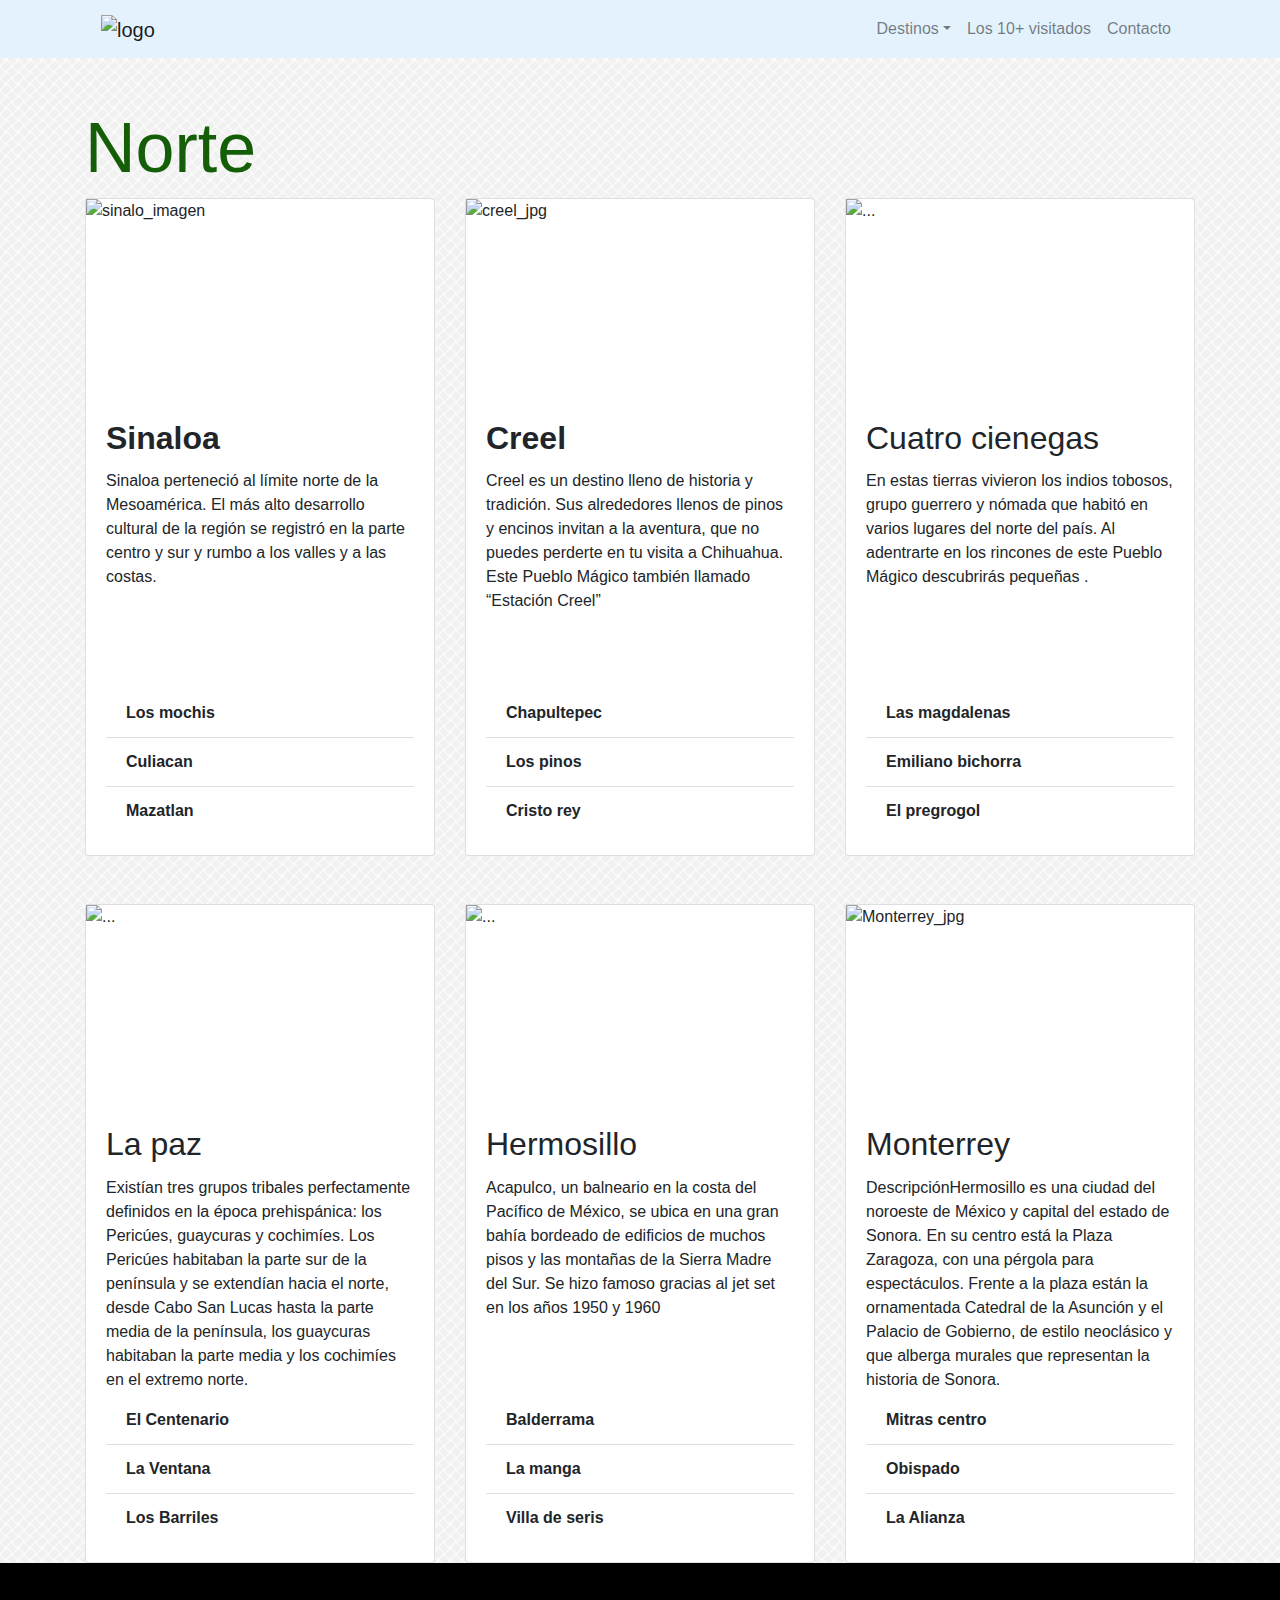
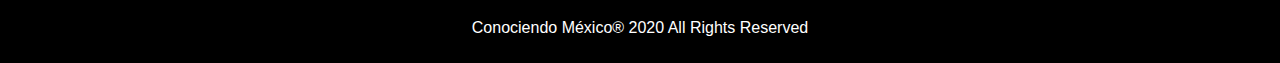
==== proyecto/Norte.html @ 573cb903 "agregando carpeta jose" ====
<!DOCTYPE html>
<html lang="en">

<head>
    <meta charset="UTF-8">
    <meta name="viewport" content="width=device-width, initial-scale=1.0">
    <link rel="stylesheet" href="estilos.css">
    <link rel="stylesheet" href="https://stackpath.bootstrapcdn.com/bootstrap/4.4.1/css/bootstrap.min.css"
        integrity="sha384-Vkoo8x4CGsO3+Hhxv8T/Q5PaXtkKtu6ug5TOeNV6gBiFeWPGFN9MuhOf23Q9Ifjh" crossorigin="anonymous">
    <script src="https://kit.fontawesome.com/a45db17ccc.js" crossorigin="anonymous"></script>
    <title>Document</title>
</head>

<body>
    <!--inicio de la nadvar-->
    <div class="container-fluid F-nav">
        <div class="container navbar-default">
            <nav class="navbar navbar-expand-lg navbar-light" style="background-color: #e3f2fd;">
                <a class="navbar-brand" href="landing.html"><img class="logo" id="navbar_logo" src="logo.png" alt="logo"></a>
                <button class="navbar-toggler" type="button" data-toggle="collapse"
                    data-target="#navbarSupportedContent" aria-controls="navbarSupportedContent" aria-expanded="false"
                    aria-label="Toggle navigation">
                    <span class="navbar-toggler-icon"></span>
                </button>
                <div class="collapse navbar-collapse " id="navbarSupportedContent">
                    <ul class="navbar-nav ml-auto">
                        <li class="nav-item active">
                            <a class="nav-link" href="#"><span class="sr-only">(current)</span></a>
                        </li>
                        <li class="nav-item dropdown">
                            <a class="nav-link dropdown-toggle" href="#" id="navbarDropdown" role="button"
                                data-toggle="dropdown" aria-haspopup="true" aria-expanded="false"> Destinos</a>
                            <div class="dropdown-menu fondoDropdown" aria-labelledby="navbarDropdown">
                                <a class="dropdown-item" href="#"> Norte</a>
                                <a class="dropdown-item" href="#"> Centro</a>
                                <a class="dropdown-item" href="#"> Sur</a>
                            </div>
                        </li>
                        <li class="nav-item">
                            <a class="nav-link" href="#"> Los 10+ visitados</a>
                        </li>
                        <li class="nav-item">
                            <a class="nav-link" href="#"> Contacto</a>
                        </li>
                    </ul>
                </div>
            </nav>
        </div>
    </div>
    <!--fin de la nadvar-->


    <div class="container mt-5">
        <h1 class="texto_color"> <i class="fas fa-compass"></i> Norte</h1>
        <div class="row">
            <div class="   col-12 col-sm-12 col-lg-4">
                <!--Inicio de las targetas-->
                <div class="card">
                    <img class="imagen"
                        src="https://www.gob.mx/cms/uploads/article/main_image/85884/SIN-Mocorito-Aerial-web.jpg"
                        class="card-img-top" alt="sinalo_imagen">
                    <div class="card-body">
                        <h2 class="card-title"><strong>Sinaloa</strong></h2>
                        <div class="carta">
                            <p class="card-text">Sinaloa perteneció al límite norte de la Mesoamérica. El más alto
                                desarrollo cultural de la región se registró en la parte centro y sur y rumbo a los
                                valles y
                                a las costas. </p>
                        </div>
                        <ul class="list-group list-group-flush">
                            <li class="list-group-item"> <strong>Los mochis</strong> </li>
                            <li class="list-group-item"><strong>Culiacan</strong></li>
                            <li class="list-group-item"><strong>Mazatlan </strong></li>
                        </ul>
                    </div>
                </div>
            </div>
            <div class="   col-12 col-sm-12 col-lg-4">
                <div class="card">
                    <img class="imagen"
                        src="https://www.visitmexico.com/viajemospormexico/assets/uploads/destinos/chihuahua_destinos-principales_Creel_02.jpg"
                        class="card-img-top" alt="creel_jpg">
                    <div class="card-body">
                        <h2 class="card-title"><strong>Creel</strong></h2>
                        <div class="carta">
                            <p class="card-text">Creel es un destino lleno de historia y tradición. Sus alrededores
                                llenos
                                de pinos y encinos invitan a la aventura, que no puedes perderte en tu visita a
                                Chihuahua.
                                Este Pueblo Mágico también llamado “Estación Creel”
                        </div>
                        <ul class="list-group list-group-flush">
                            <li class="list-group-item"><strong>Chapultepec</strong></li>
                            <li class="list-group-item"><strong>Los pinos </strong></li>
                            <li class="list-group-item"><strong>Cristo rey</strong></li>
                        </ul>
                    </div>

                </div>
            </div>
            <div class="   col-12 col-sm-12 col-lg-4">
                <div class="card">
                    <img class="imagen"
                        src="https://www.mexicodesconocido.com.mx/sites/default/files/nodes/inline/lugares_turisticos_cuatro_cienegas_am_550_poza_azul.jpg"
                        class="card-img-top" alt="...">
                    <div class="card-body">
                        <h2 class="card-title">Cuatro cienegas</h2>
                        <div class="carta">
                            <p class="card-text">En estas tierras vivieron los indios tobosos, grupo guerrero y nómada
                                que
                                habitó en varios lugares del norte del país. Al adentrarte en los rincones de este
                                Pueblo
                                Mágico descubrirás pequeñas .</p>
                        </div>
                        <ul class="list-group list-group-flush">
                            <li class="list-group-item"><strong>Las magdalenas</strong></li>
                            <li class="list-group-item"><strong>Emiliano bichorra</strong></li>
                            <li class="list-group-item"><strong>El pregrogol</strong></li>
                        </ul>

                    </div>


                </div>
            </div>
            <div class="  mt-5 col-12 col-sm-12 col-lg-4">
                <div class="card">
                    <img class="imagen"
                        src="https://journey.app/images/files/la-paz-snorkel-en-playa-balandra-la-paz-625-987.jpg"
                        class="card-img-top" alt="...">
                    <div class="card-body">
                        <h2 class="card-title">La paz</h2>
                        <div class="carta">
                            <p class="card-text">Existían tres grupos tribales perfectamente definidos en la época
                                prehispánica: los Pericúes, guaycuras y cochimíes. Los Pericúes habitaban la parte sur
                                de la
                                península y se extendían hacia el norte, desde Cabo San Lucas hasta la parte media de la
                                península, los guaycuras habitaban la parte media y los cochimíes en el extremo norte.
                            </p>
                        </div>
                        <ul class="list-group list-group-flush">
                            <li class="list-group-item"><strong>El Centenario </strong></li>
                            <li class="list-group-item"><strong>La Ventana</strong></li>
                            <li class="list-group-item"><strong>Los Barriles</strong></li>
                        </ul>

                    </div>

                </div>
            </div>
            <div class=" mt-5 col-12 col-sm-12 col-lg-4">
                <div class="card">
                    <img class="imagen"
                        src="https://www.visitmexico.com/viajemospormexico/assets/uploads/destinos/sonora_destinos-principales_hermosillo_01.jpg"
                        class="card-img-top" alt="...">
                    <div class="card-body">
                        <h2 class="card-title">Hermosillo</h2>
                        <div class="carta">
                            <p class="card-text">Acapulco, un balneario en la costa del Pacífico de México, se ubica en
                                una
                                gran bahía bordeado de edificios de muchos pisos y las montañas de la Sierra Madre del
                                Sur.
                                Se hizo famoso gracias al jet set en los años 1950 y 1960</p>
                        </div>
                        <ul class="list-group list-group-flush">
                            <li class="list-group-item"><STRong>Balderrama </STRong></li>
                            <li class="list-group-item"><strong>La manga</strong></li>
                            <li class="list-group-item"><strong> Villa de seris </strong></li>
                        </ul>
                    </div>

                </div>
            </div>
            <div class="  mt-5 col-12 col-sm-12 col-lg-4">
                <div class="card">
                    <img class="imagen"
                        src="https://lh3.googleusercontent.com/proxy/kSfOtvOZIw2o28D36c32cjTzuOgT49gi_jWXubz5mOPHRzeDMhCMyKfVZ_L0JlSNfL6451RuaWQ4TWeJ21TMVbmn2VrkNXd3Mx0-zJwne_CSaRZZVZ0LRe9vLkUuHvDiHg"
                        class="card-img-top" alt="Monterrey_jpg">
                    <div class="card-body">
                        <h2 class="card-title">Monterrey</h2>
                        <div class="carta">
                            <p class="card-text">DescripciónHermosillo es una ciudad del noroeste de México y capital
                                del
                                estado de Sonora. En su centro está la Plaza Zaragoza, con una pérgola para
                                espectáculos.
                                Frente a la plaza están la ornamentada Catedral de la Asunción y el Palacio de Gobierno,
                                de
                                estilo neoclásico y que alberga murales que representan la historia de Sonora.</p>
                        </div>
                        <ul class="list-group list-group-flush">
                            <li class="list-group-item"><strong>Mitras centro</strong></li>
                            <li class="list-group-item"><strong>Obispado</strong></li>
                            <li class="list-group-item"><strong>La Alianza</strong></li>
                        </ul>

                    </div>


                </div>
            </div>


        </div>
    </div>

    <div class="container-fluid footer">
        <div class="row">
            <span><i class="fab fa-facebook-square icono"></i></span>
            <span><i class="fab fa-instagram-square icono"></i></span>
            <span><i class="fab fa-twitter-square icono"></i></span>
        </div>
        <div class="row">
            <p>Conociendo México® 2020 All Rights Reserved</p>
        </div>
    </div>

















































































    <script src="https://code.jquery.com/jquery-3.4.1.slim.min.js"
        integrity="sha384-J6qa4849blE2+poT4WnyKhv5vZF5SrPo0iEjwBvKU7imGFAV0wwj1yYfoRSJoZ+n"
        crossorigin="anonymous"></script>
    <script src="https://cdn.jsdelivr.net/npm/popper.js@1.16.0/dist/umd/popper.min.js"
        integrity="sha384-Q6E9RHvbIyZFJoft+2mJbHaEWldlvI9IOYy5n3zV9zzTtmI3UksdQRVvoxMfooAo"
        crossorigin="anonymous"></script>
    <script src="https://stackpath.bootstrapcdn.com/bootstrap/4.4.1/js/bootstrap.min.js"
        integrity="sha384-wfSDF2E50Y2D1uUdj0O3uMBJnjuUD4Ih7YwaYd1iqfktj0Uod8GCExl3Og8ifwB6"
        crossorigin="anonymous"></script>


</body>

</html>
---- proyecto/estilos.css ----
body{
    background-image: url(F3.png);
}

.carta{
    min-height: 220px;
}

.F-nav{
    background-color: #e3f2fd;
}

.footer{
    margin-top: .5px;
    height: 100px;
    color: white;
    background-color: black;
    display: flex;
    flex-direction: column;
    justify-content: center;
    align-items: center;
    text-align: center;
}
.icono{
    font-size: 30px;
    padding: 15px;
}

.texto_color{
    font-size: 70px;
    color:  rgb(19,94,7);
color:  linear-gradient(90deg, rgba(19,94,7,1) 0%, rgba(255,255,255,1) 52%, rgba(250,0,0,1) 100%);
}
.imagen{
    height: 200px;
    width: 348px;
}
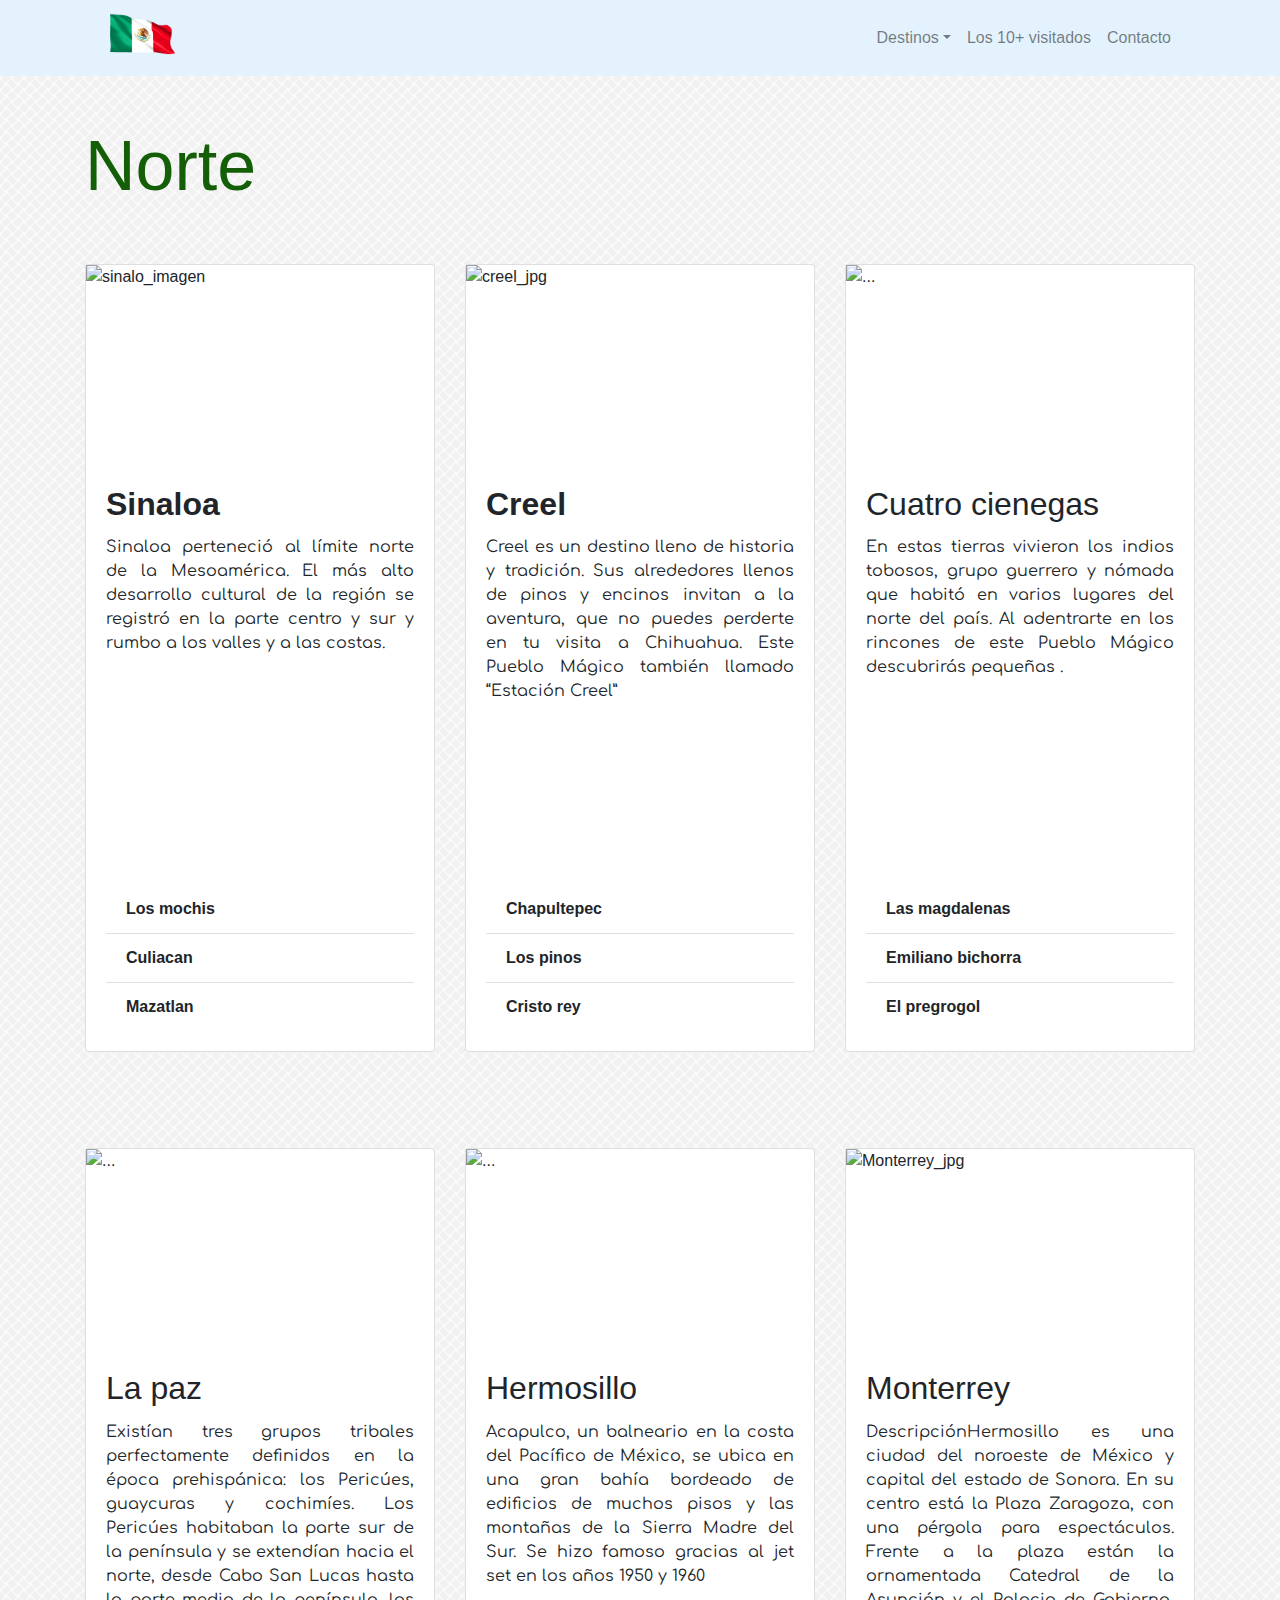
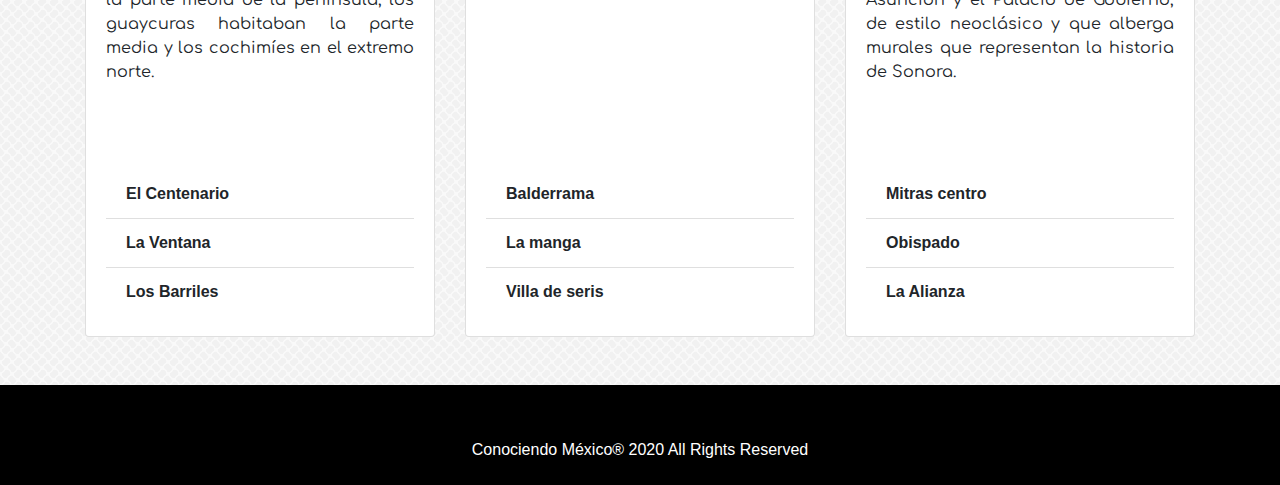
==== commit 43039b08: "cambios del proyecto" ====
--- a/proyecto/Norte.html
+++ b/proyecto/Norte.html
@@ -4,10 +4,11 @@
 <head>
     <meta charset="UTF-8">
     <meta name="viewport" content="width=device-width, initial-scale=1.0">
-    <link rel="stylesheet" href="estilos.css">
+    <link rel="stylesheet" href="Norte.css">
     <link rel="stylesheet" href="https://stackpath.bootstrapcdn.com/bootstrap/4.4.1/css/bootstrap.min.css"
         integrity="sha384-Vkoo8x4CGsO3+Hhxv8T/Q5PaXtkKtu6ug5TOeNV6gBiFeWPGFN9MuhOf23Q9Ifjh" crossorigin="anonymous">
     <script src="https://kit.fontawesome.com/a45db17ccc.js" crossorigin="anonymous"></script>
+    <link href="https://fonts.googleapis.com/css?family=Comfortaa&display=swap" rel="stylesheet">
     <title>Document</title>
 </head>
 
@@ -16,7 +17,8 @@
     <div class="container-fluid F-nav">
         <div class="container navbar-default">
             <nav class="navbar navbar-expand-lg navbar-light" style="background-color: #e3f2fd;">
-                <a class="navbar-brand" href="landing.html"><img class="logo" id="navbar_logo" src="logo.png" alt="logo"></a>
+                <a class="navbar-brand" href="landing.html"><img class="logo" id="navbar_logo" src="logo.png"
+                        alt="logo"></a>
                 <button class="navbar-toggler" type="button" data-toggle="collapse"
                     data-target="#navbarSupportedContent" aria-controls="navbarSupportedContent" aria-expanded="false"
                     aria-label="Toggle navigation">
@@ -53,15 +55,15 @@
     <div class="container mt-5">
         <h1 class="texto_color"> <i class="fas fa-compass"></i> Norte</h1>
         <div class="row">
-            <div class="   col-12 col-sm-12 col-lg-4">
+            <div class="my-5 col-12 col-lg-4">
                 <!--Inicio de las targetas-->
                 <div class="card">
-                    <img class="imagen"
+                    <img class="imagen__norte"
                         src="https://www.gob.mx/cms/uploads/article/main_image/85884/SIN-Mocorito-Aerial-web.jpg"
                         class="card-img-top" alt="sinalo_imagen">
                     <div class="card-body">
                         <h2 class="card-title"><strong>Sinaloa</strong></h2>
-                        <div class="carta">
+                        <div class="carta_norte">
                             <p class="card-text">Sinaloa perteneció al límite norte de la Mesoamérica. El más alto
                                 desarrollo cultural de la región se registró en la parte centro y sur y rumbo a los
                                 valles y
@@ -75,14 +77,14 @@
                     </div>
                 </div>
             </div>
-            <div class="   col-12 col-sm-12 col-lg-4">
-                <div class="card">
-                    <img class="imagen"
+            <div class="my-5 col-12 col-lg-4">
+                <div class="card">
+                    <img class="imagen__norte"
                         src="https://www.visitmexico.com/viajemospormexico/assets/uploads/destinos/chihuahua_destinos-principales_Creel_02.jpg"
                         class="card-img-top" alt="creel_jpg">
                     <div class="card-body">
                         <h2 class="card-title"><strong>Creel</strong></h2>
-                        <div class="carta">
+                        <div class="carta_norte">
                             <p class="card-text">Creel es un destino lleno de historia y tradición. Sus alrededores
                                 llenos
                                 de pinos y encinos invitan a la aventura, que no puedes perderte en tu visita a
@@ -98,14 +100,14 @@
 
                 </div>
             </div>
-            <div class="   col-12 col-sm-12 col-lg-4">
-                <div class="card">
-                    <img class="imagen"
+            <div class="my-5 col-12 col-lg-4">
+                <div class="card">
+                    <img class="imagen__norte"
                         src="https://www.mexicodesconocido.com.mx/sites/default/files/nodes/inline/lugares_turisticos_cuatro_cienegas_am_550_poza_azul.jpg"
                         class="card-img-top" alt="...">
                     <div class="card-body">
                         <h2 class="card-title">Cuatro cienegas</h2>
-                        <div class="carta">
+                        <div class="carta_norte">
                             <p class="card-text">En estas tierras vivieron los indios tobosos, grupo guerrero y nómada
                                 que
                                 habitó en varios lugares del norte del país. Al adentrarte en los rincones de este
@@ -123,14 +125,14 @@
 
                 </div>
             </div>
-            <div class="  mt-5 col-12 col-sm-12 col-lg-4">
-                <div class="card">
-                    <img class="imagen"
+            <div class="my-5 col-12 col-lg-4">
+                <div class="card">
+                    <img class="imagen__norte"
                         src="https://journey.app/images/files/la-paz-snorkel-en-playa-balandra-la-paz-625-987.jpg"
                         class="card-img-top" alt="...">
                     <div class="card-body">
                         <h2 class="card-title">La paz</h2>
-                        <div class="carta">
+                        <div class="carta_norte">
                             <p class="card-text">Existían tres grupos tribales perfectamente definidos en la época
                                 prehispánica: los Pericúes, guaycuras y cochimíes. Los Pericúes habitaban la parte sur
                                 de la
@@ -148,14 +150,14 @@
 
                 </div>
             </div>
-            <div class=" mt-5 col-12 col-sm-12 col-lg-4">
-                <div class="card">
-                    <img class="imagen"
+            <div class="my-5 col-12 col-lg-4">
+                <div class="card">
+                    <img class="imagen__norte"
                         src="https://www.visitmexico.com/viajemospormexico/assets/uploads/destinos/sonora_destinos-principales_hermosillo_01.jpg"
                         class="card-img-top" alt="...">
                     <div class="card-body">
                         <h2 class="card-title">Hermosillo</h2>
-                        <div class="carta">
+                        <div class="carta_norte">
                             <p class="card-text">Acapulco, un balneario en la costa del Pacífico de México, se ubica en
                                 una
                                 gran bahía bordeado de edificios de muchos pisos y las montañas de la Sierra Madre del
@@ -171,14 +173,14 @@
 
                 </div>
             </div>
-            <div class="  mt-5 col-12 col-sm-12 col-lg-4">
-                <div class="card">
-                    <img class="imagen"
-                        src="https://lh3.googleusercontent.com/proxy/kSfOtvOZIw2o28D36c32cjTzuOgT49gi_jWXubz5mOPHRzeDMhCMyKfVZ_L0JlSNfL6451RuaWQ4TWeJ21TMVbmn2VrkNXd3Mx0-zJwne_CSaRZZVZ0LRe9vLkUuHvDiHg"
+            <div class="my-5 col-12 col-lg-4">
+                <div class="card">
+                    <img class="imagen__norte"
+                        src="https://blogapi.uber.com/wp-content/uploads/2018/12/MX_x-cosas-que-querr%C3%A1s-hacer-en-Monterrey-desde-que-sale-el-sol-1080x540.jpg"
                         class="card-img-top" alt="Monterrey_jpg">
                     <div class="card-body">
                         <h2 class="card-title">Monterrey</h2>
-                        <div class="carta">
+                        <div class="carta_norte">
                             <p class="card-text">DescripciónHermosillo es una ciudad del noroeste de México y capital
                                 del
                                 estado de Sonora. En su centro está la Plaza Zaragoza, con una pérgola para
--- a/proyecto/Norte.css
+++ b/proyecto/Norte.css
@@ -0,0 +1,62 @@
+body{
+    background-image: url(F3.png);
+}
+
+.carta_norte{
+    min-height: 310px;
+    margin-bottom: 40px;
+    font-family: 'Comfortaa', cursive;
+    text-align: justify;
+}
+.logo{
+    height: 50px;
+}
+.F-nav{
+    background-color: #e3f2fd;
+}
+
+.footer{
+    margin-top: .5px;
+    height: 100px;
+    color: white;
+    background-color: black;
+    display: flex;
+    flex-direction: column;
+    justify-content: center;
+    align-items: center;
+    text-align: center;
+}
+.icono{
+    font-size: 30px;
+    padding: 15px;
+}
+
+.texto_color{
+    font-size: 70px;
+    color:  rgb(19,94,7);
+color:  linear-gradient(90deg, rgba(19,94,7,1) 0%, rgba(255,255,255,1) 52%, rgba(250,0,0,1) 100%);
+}
+.imagen__norte{
+    height: 200px;
+    width: 100%;
+}
+
+
+@media (min-width: 577px) and (max-width: 992px){
+
+    .imagen__norte{
+        height: 350px;
+    }
+
+}
+
+@media (max-width: 576px){
+    .imagen__norte{
+        height: 200px;
+    }
+    .carta_norte{
+        min-height: 180px;
+    }
+}
+
+
